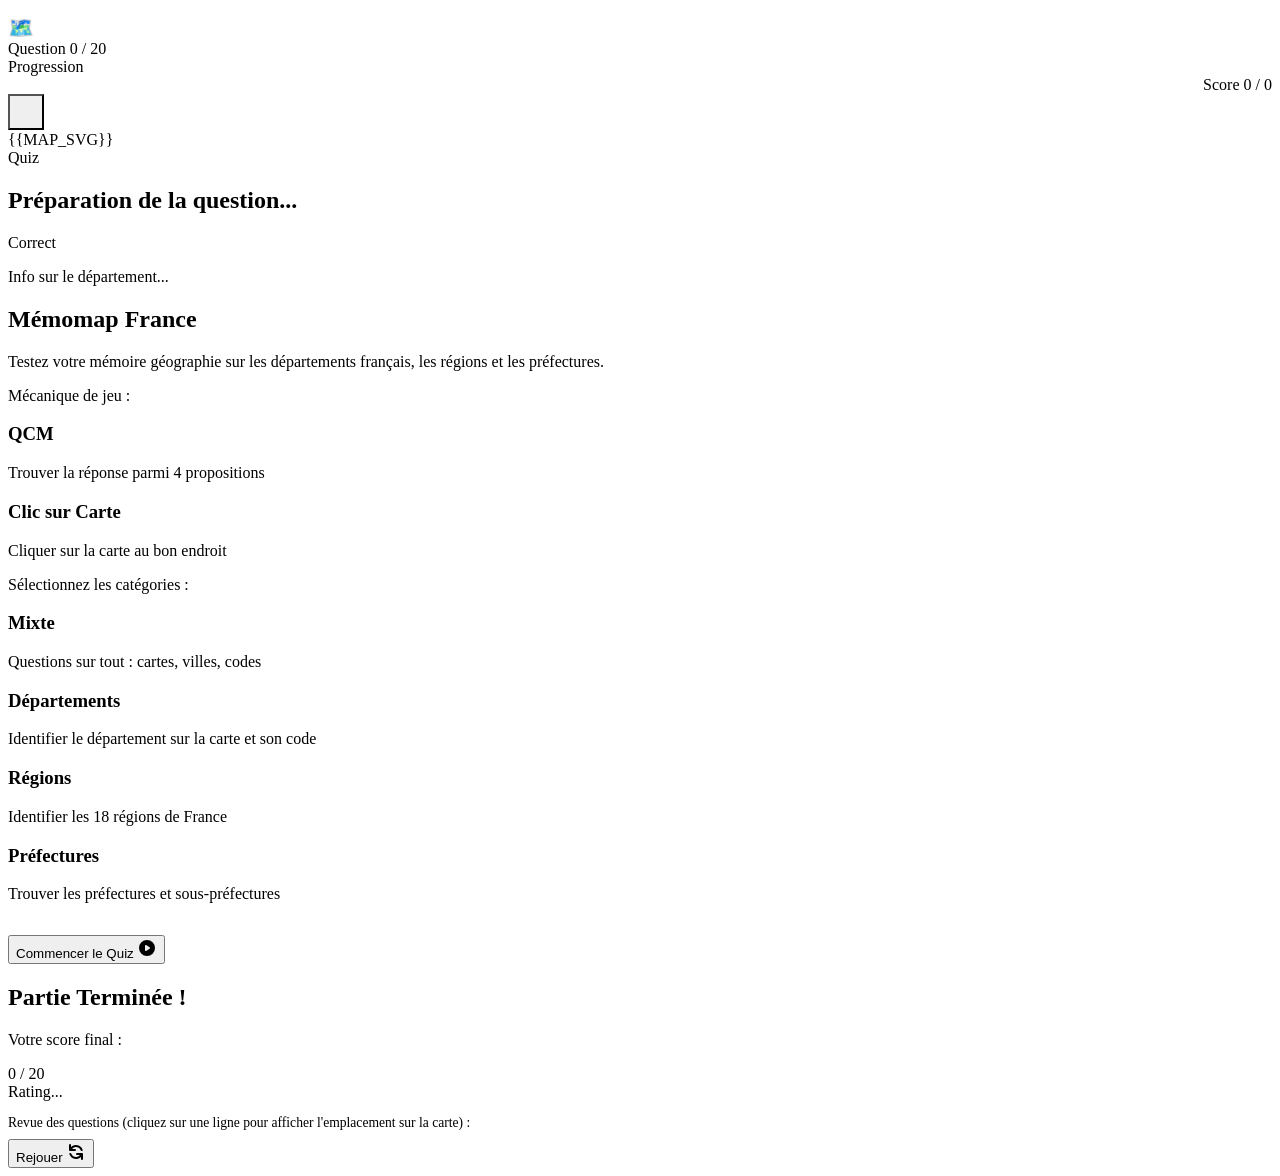
==== dev_tools/index_template.html @ 7ffe9e0e "Initial commit: French geography memory quiz game with interactive SVG map and dual mechanics (QCM /" ====
<!DOCTYPE html>
<html lang="fr" data-theme="dark">
<head>
    <meta charset="UTF-8">
    <meta name="viewport" content="width=device-width, initial-scale=1.0">
    <title>Mémomap France - Jeu de mémoire géographique</title>
    <link rel="stylesheet" href="style.css">
    <link rel="icon" href="data:image/svg+xml,<svg xmlns=%22http://www.w3.org/2000/svg%22 viewBox=%220 0 100 100%22><text y=%22.9em%22 font-size=%2290%22>🗺️</text></svg>">
</head>
<body>
    <!-- Background visual grid -->
    <div class="bg-grid"></div>

    <!-- Floating Map Tooltip -->
    <div id="map-tooltip" class="map-tooltip"></div>

    <!-- Main Container -->
    <main class="main-container" style="margin-top: 1rem;">
        <!-- Combined Header & Live Dashboard -->
        <section class="dashboard">
            <div class="dash-item brand" style="display: flex; flex-direction: row; align-items: center; gap: 0.5rem;">
                <span class="logo-icon" style="font-size: 1.3rem;">🗺️</span>
                <span class="dash-value" style="font-size: 1.1rem; font-weight: 700; background: linear-gradient(135deg, var(--text-primary), var(--accent-color)); -webkit-background-clip: text; -webkit-text-fill-color: transparent;">Mémomap France</span>
            </div>

            <div class="dash-item">
                <span class="dash-label">Question</span>
                <span class="dash-value"><span id="curr-question">0</span> / 20</span>
            </div>
            
            <div class="progress-container">
                <span class="dash-label">Progression</span>
                <div class="progress-bar-wrapper">
                    <div id="progress-bar" class="progress-bar"></div>
                </div>
            </div>

            <div class="dash-item" style="text-align: right;">
                <span class="dash-label">Score</span>
                <span id="score-value" class="dash-value" style="color: var(--accent-color);">0 / 0</span>
            </div>

            <div class="dash-item">
                <button id="theme-toggle" class="btn-icon" title="Changer le thème" style="width: 36px; height: 36px; border-radius: var(--radius-sm);">
                    <!-- Theme icon loaded dynamically via app.js -->
                </button>
            </div>
        </section>

        <!-- Main Game Grid -->
        <section class="game-grid">
            <!-- Left Column: The Interactive Map -->
            <div class="glass-panel map-card">
                {{MAP_SVG}}
            </div>

            <!-- Right Column: The Quiz Panel -->
            <div class="glass-panel quiz-card">
                <div class="question-header">
                    <span id="question-badge" class="question-type-badge">Quiz</span>
                    <h2 id="question-text" class="question-text">Préparation de la question...</h2>
                </div>

                <!-- QCM Options Grid -->
                <div id="options-grid" class="options-grid">
                    <!-- Loaded dynamically via app.js -->
                </div>

                <!-- Informative feedback block shown after answering -->
                <div id="feedback-panel" class="feedback-panel">
                    <div id="feedback-title" class="feedback-title">Correct</div>
                    <p id="feedback-text" class="feedback-text">Info sur le département...</p>
                </div>

                <!-- Action Button -->
                <button id="btn-next" class="btn-primary" style="display: none;">
                    <span>Question Suivante</span>
                    <svg width="20" height="20" viewBox="0 0 20 20" fill="currentColor"><path fill-rule="evenodd" d="M10.293 3.293a1 1 0 011.414 0l6 6a1 1 0 010 1.414l-6 6a1 1 0 01-1.414-1.414L14.586 11H3a1 1 0 110-2h11.586l-4.293-4.293a1 1 0 010-1.414z" clip-rule="evenodd"/></svg>
                </button>
            </div>
        </section>
    </main>

    <!-- Modale Start: Choose settings & Start game -->
    <div id="modal-start" class="overlay active">
        <div class="modal-content">
            <h2 class="modal-title">Mémomap France</h2>
            <p style="color: var(--text-secondary);">Testez votre mémoire géographie sur les départements français, les régions et les préfectures.</p>
            
            <div class="settings-group" style="margin-bottom: 1rem;">
                <span class="settings-label">Mécanique de jeu :</span>
                <div class="settings-options" data-setting-type="mechanic" style="margin-bottom: 0.5rem;">
                    <div class="setting-card active" data-setting="mechanic" data-value="qcm">
                        <h3>QCM</h3>
                        <p>Trouver la réponse parmi 4 propositions</p>
                    </div>
                    <div class="setting-card" data-setting="mechanic" data-value="click">
                        <h3>Clic sur Carte</h3>
                        <p>Cliquer sur la carte au bon endroit</p>
                    </div>
                </div>
            </div>

            <div class="settings-group">
                <span class="settings-label">Sélectionnez les catégories :</span>
                <div class="settings-options" data-setting-type="mode">
                    <div class="setting-card active" data-setting="mode" data-value="mixed">
                        <h3>Mixte</h3>
                        <p>Questions sur tout : cartes, villes, codes</p>
                    </div>
                    <div class="setting-card" data-setting="mode" data-value="depts">
                        <h3>Départements</h3>
                        <p>Identifier le département sur la carte et son code</p>
                    </div>
                    <div class="setting-card" data-setting="mode" data-value="regions">
                        <h3>Régions</h3>
                        <p>Identifier les 18 régions de France</p>
                    </div>
                    <div class="setting-card" data-setting="mode" data-value="cities">
                        <h3>Préfectures</h3>
                        <p>Trouver les préfectures et sous-préfectures</p>
                    </div>
                </div>
            </div>

            <button id="btn-start-game" class="btn-primary" style="margin-top: 1rem;">
                <span>Commencer le Quiz</span>
                <svg width="20" height="20" viewBox="0 0 20 20" fill="currentColor"><path fill-rule="evenodd" d="M10 18a8 8 0 100-16 8 8 0 000 16zM9.555 7.168A1 1 0 008 8v4a1 1 0 001.555.832l3-2a1 1 0 000-1.664l-3-2z" clip-rule="evenodd"/></svg>
            </button>
        </div>
    </div>

    <!-- Modale End: Final scores and review -->
    <div id="modal-end" class="overlay">
        <div class="modal-content" style="max-width: 650px;">
            <h2 class="modal-title">Partie Terminée !</h2>
            <p style="color: var(--text-secondary);">Votre score final :</p>
            
            <div id="final-score" class="score-badge-large">0 / 20</div>
            <div id="rating-message" style="margin-bottom: 0.5rem;">Rating...</div>
            
            <p style="font-size: 0.85rem; color: var(--text-secondary); text-align: left; margin-bottom: 0.5rem;">
                Revue des questions (cliquez sur une ligne pour afficher l'emplacement sur la carte) :
            </p>
            
            <!-- List of failed/correct questions -->
            <div id="recap-list" class="recap-container">
                <!-- Loaded dynamically via app.js -->
            </div>

            <button id="btn-restart" class="btn-primary">
                <span>Rejouer</span>
                <svg width="20" height="20" viewBox="0 0 20 20" fill="currentColor"><path fill-rule="evenodd" d="M4 2a1 1 0 011 1v2.101a7.002 7.002 0 0111.601 2.566 1 1 0 11-1.885.666A5.002 5.002 0 005.999 7H9a1 1 0 110 2H4a1 1 0 01-1-1V3a1 1 0 011-1zm.008 9.057a1 1 0 011.276.61A5.002 5.002 0 0014.001 13H11a1 1 0 110-2h5a1 1 0 011 1v5a1 1 0 11-2 0v-2.101a7.002 7.002 0 01-11.601-2.566 1 1 0 01.61-1.276z" clip-rule="evenodd"/></svg>
            </button>
        </div>
    </div>

    <!-- Load data & logic scripts -->
    <script src="departments.js"></script>
    <script src="app.js"></script>
</body>
</html>
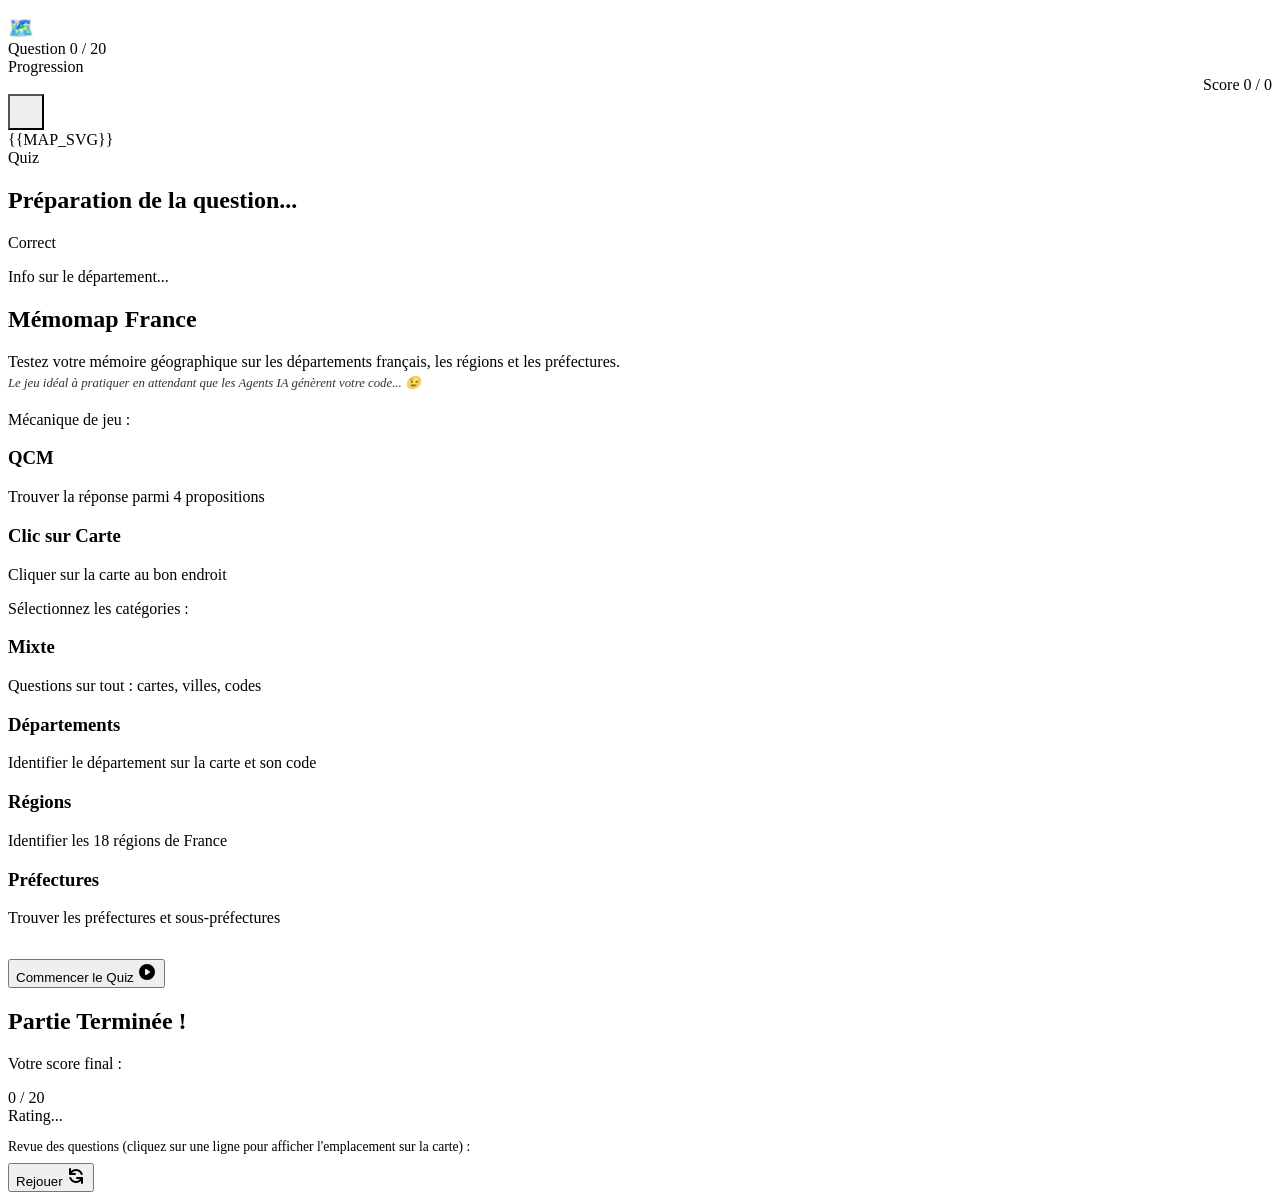
==== commit 198e2d75: "docs: add AI agent coding wink in README and start modal" ====
--- a/dev_tools/index_template.html
+++ b/dev_tools/index_template.html
@@ -85,7 +85,8 @@
     <div id="modal-start" class="overlay active">
         <div class="modal-content">
             <h2 class="modal-title">Mémomap France</h2>
-            <p style="color: var(--text-secondary);">Testez votre mémoire géographie sur les départements français, les régions et les préfectures.</p>
+            <p style="color: var(--text-secondary); margin-bottom: 0.25rem;">Testez votre mémoire géographique sur les départements français, les régions et les préfectures.</p>
+            <p style="color: var(--text-secondary); font-size: 0.8rem; font-style: italic; opacity: 0.8; margin-top: 0; margin-bottom: 1.25rem;">Le jeu idéal à pratiquer en attendant que les Agents IA génèrent votre code... 😉</p>
             
             <div class="settings-group" style="margin-bottom: 1rem;">
                 <span class="settings-label">Mécanique de jeu :</span>
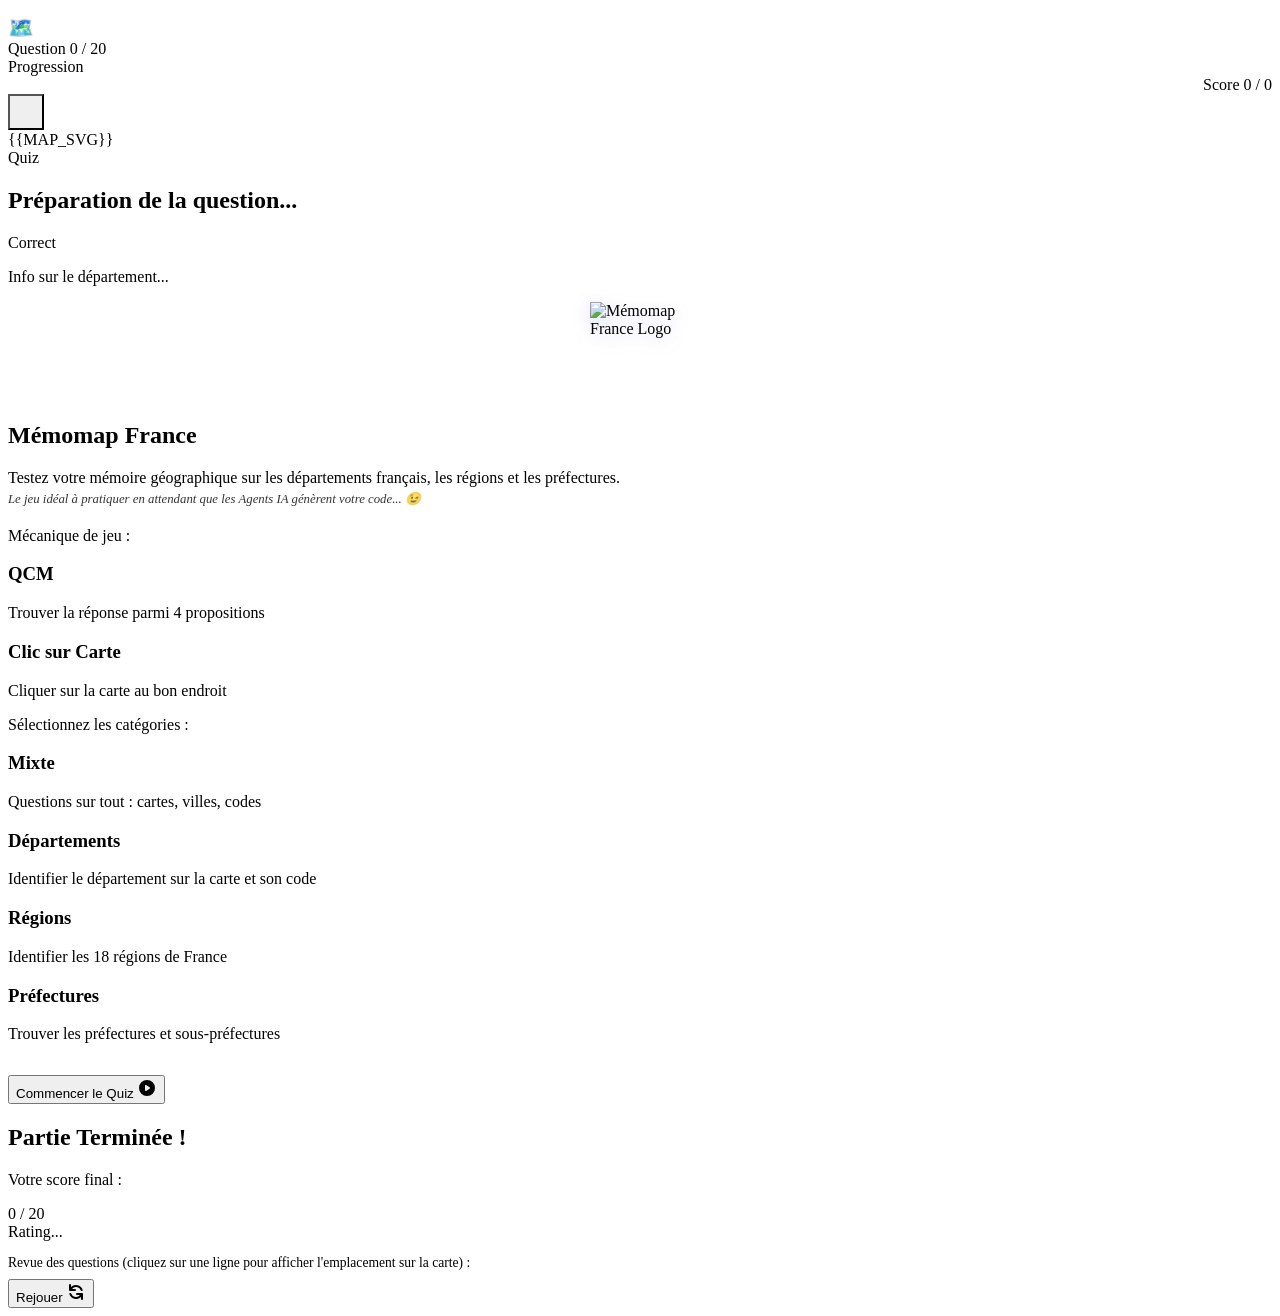
==== commit eea77fbc: "feat: add premium Hexagonal logo, French flag favicon, and advanced SEO/OpenGraph meta tags" ====
--- a/dev_tools/index_template.html
+++ b/dev_tools/index_template.html
@@ -3,9 +3,30 @@
 <head>
     <meta charset="UTF-8">
     <meta name="viewport" content="width=device-width, initial-scale=1.0">
-    <title>Mémomap France - Jeu de mémoire géographique</title>
+    <title>Mémomap France - Jeu de Quiz Géographique Interactif (Régions, Départements, Préfectures)</title>
+    
+    <!-- SEO Meta Tags -->
+    <meta name="description" content="Testez et améliorez vos connaissances de la géographie française avec Mémomap France. Jouez au quiz interactif sur les départements, régions, préfectures et sous-préfectures en mode QCM ou Localisation sur carte.">
+    <meta name="keywords" content="géographie, France, quiz, mémomap, carte de france, départements, régions, préfectures, sous-préfectures, jeu éducatif, DOM TOM">
+    <meta name="author" content="Mémomap France">
+    <meta name="robots" content="index, follow">
+
+    <!-- Open Graph / Facebook -->
+    <meta property="og:type" content="website">
+    <meta property="og:url" content="https://chouteau.github.io/memofrance/">
+    <meta property="og:title" content="Mémomap France - Jeu de Quiz Géographique Interactif">
+    <meta property="og:description" content="Testez et améliorez vos connaissances de la géographie française avec Mémomap France. Quiz interactif en mode QCM ou Localisation sur carte.">
+    <meta property="og:image" content="https://chouteau.github.io/memofrance/logo_hexagon.png">
+
+    <!-- Twitter -->
+    <meta property="twitter:card" content="summary_large_image">
+    <meta property="twitter:url" content="https://chouteau.github.io/memofrance/">
+    <meta property="twitter:title" content="Mémomap France - Jeu de Quiz Géographique Interactif">
+    <meta property="twitter:description" content="Testez et améliorez vos connaissances de la géographie française avec Mémomap France. Quiz interactif en mode QCM ou Localisation sur carte.">
+    <meta property="twitter:image" content="https://chouteau.github.io/memofrance/logo_hexagon.png">
+
     <link rel="stylesheet" href="style.css">
-    <link rel="icon" href="data:image/svg+xml,<svg xmlns=%22http://www.w3.org/2000/svg%22 viewBox=%220 0 100 100%22><text y=%22.9em%22 font-size=%2290%22>🗺️</text></svg>">
+    <link rel="icon" type="image/svg+xml" href="data:image/svg+xml,%3Csvg xmlns='http://www.w3.org/2000/svg' viewBox='0 0 9 6'%3E%3Crect width='3' height='6' fill='%23002654'/%3E%3Crect x='3' width='3' height='6' fill='%23FFF'/%3E%3Crect x='6' width='3' height='6' fill='%23ED2939'/%3E%3C/svg%3E">
 </head>
 <body>
     <!-- Background visual grid -->
@@ -84,6 +105,7 @@
     <!-- Modale Start: Choose settings & Start game -->
     <div id="modal-start" class="overlay active">
         <div class="modal-content">
+            <img src="logo_hexagon.png" alt="Mémomap France Logo" style="width: 100px; height: 100px; margin: 0 auto; display: block; border-radius: var(--radius-sm); box-shadow: var(--shadow-glow); filter: drop-shadow(0 4px 8px rgba(99, 102, 241, 0.25)); border: 1.5px solid var(--border-color); margin-bottom: 1rem;">
             <h2 class="modal-title">Mémomap France</h2>
             <p style="color: var(--text-secondary); margin-bottom: 0.25rem;">Testez votre mémoire géographique sur les départements français, les régions et les préfectures.</p>
             <p style="color: var(--text-secondary); font-size: 0.8rem; font-style: italic; opacity: 0.8; margin-top: 0; margin-bottom: 1.25rem;">Le jeu idéal à pratiquer en attendant que les Agents IA génèrent votre code... 😉</p>
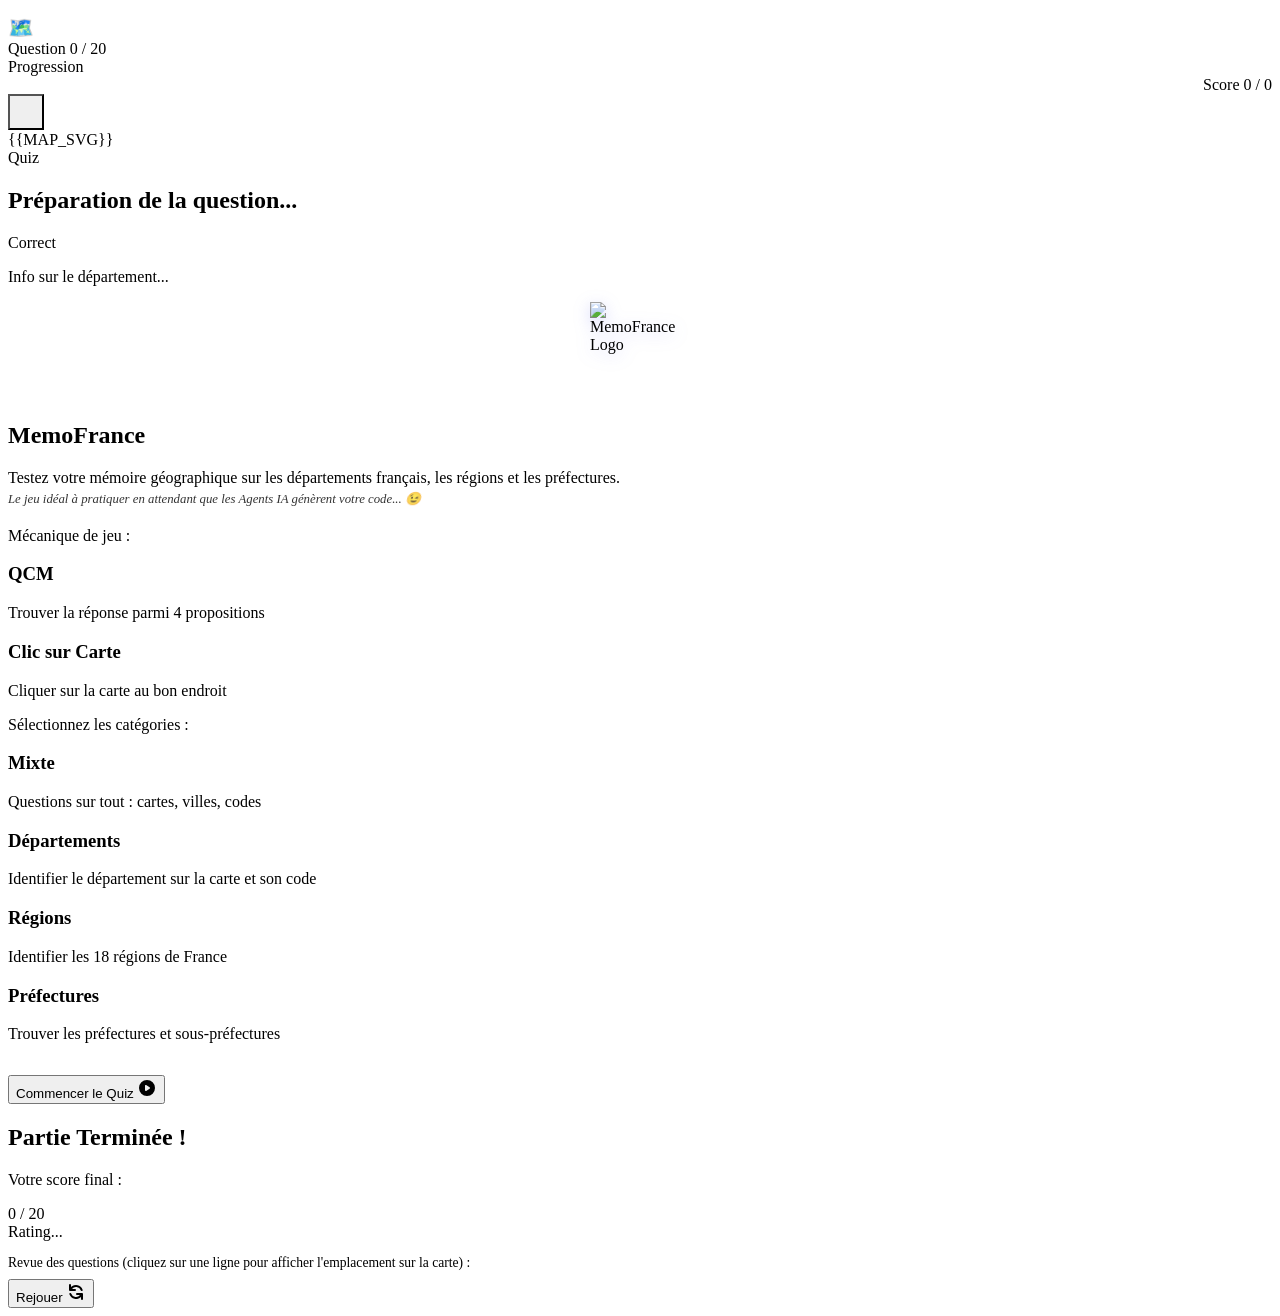
==== commit 8c59509a: "refactor: rename project to MemoFrance across codebase and documentation" ====
--- a/dev_tools/index_template.html
+++ b/dev_tools/index_template.html
@@ -3,26 +3,26 @@
 <head>
     <meta charset="UTF-8">
     <meta name="viewport" content="width=device-width, initial-scale=1.0">
-    <title>Mémomap France - Jeu de Quiz Géographique Interactif (Régions, Départements, Préfectures)</title>
+    <title>MemoFrance - Jeu de Quiz Géographique Interactif (Régions, Départements, Préfectures)</title>
     
     <!-- SEO Meta Tags -->
-    <meta name="description" content="Testez et améliorez vos connaissances de la géographie française avec Mémomap France. Jouez au quiz interactif sur les départements, régions, préfectures et sous-préfectures en mode QCM ou Localisation sur carte.">
-    <meta name="keywords" content="géographie, France, quiz, mémomap, carte de france, départements, régions, préfectures, sous-préfectures, jeu éducatif, DOM TOM">
-    <meta name="author" content="Mémomap France">
+    <meta name="description" content="Testez et améliorez vos connaissances de la géographie française avec MemoFrance. Jouez au quiz interactif sur les départements, régions, préfectures et sous-préfectures en mode QCM ou Localisation sur carte.">
+    <meta name="keywords" content="géographie, France, quiz, memofrance, carte de france, départements, régions, préfectures, sous-préfectures, jeu éducatif, DOM TOM">
+    <meta name="author" content="MemoFrance">
     <meta name="robots" content="index, follow">
 
     <!-- Open Graph / Facebook -->
     <meta property="og:type" content="website">
     <meta property="og:url" content="https://chouteau.github.io/memofrance/">
-    <meta property="og:title" content="Mémomap France - Jeu de Quiz Géographique Interactif">
-    <meta property="og:description" content="Testez et améliorez vos connaissances de la géographie française avec Mémomap France. Quiz interactif en mode QCM ou Localisation sur carte.">
+    <meta property="og:title" content="MemoFrance - Jeu de Quiz Géographique Interactif">
+    <meta property="og:description" content="Testez et améliorez vos connaissances de la géographie française avec MemoFrance. Quiz interactif en mode QCM ou Localisation sur carte.">
     <meta property="og:image" content="https://chouteau.github.io/memofrance/logo_hexagon.png">
 
     <!-- Twitter -->
     <meta property="twitter:card" content="summary_large_image">
     <meta property="twitter:url" content="https://chouteau.github.io/memofrance/">
-    <meta property="twitter:title" content="Mémomap France - Jeu de Quiz Géographique Interactif">
-    <meta property="twitter:description" content="Testez et améliorez vos connaissances de la géographie française avec Mémomap France. Quiz interactif en mode QCM ou Localisation sur carte.">
+    <meta property="twitter:title" content="MemoFrance - Jeu de Quiz Géographique Interactif">
+    <meta property="twitter:description" content="Testez et améliorez vos connaissances de la géographie française avec MemoFrance. Quiz interactif en mode QCM ou Localisation sur carte.">
     <meta property="twitter:image" content="https://chouteau.github.io/memofrance/logo_hexagon.png">
 
     <link rel="stylesheet" href="style.css">
@@ -41,7 +41,7 @@
         <section class="dashboard">
             <div class="dash-item brand" style="display: flex; flex-direction: row; align-items: center; gap: 0.5rem;">
                 <span class="logo-icon" style="font-size: 1.3rem;">🗺️</span>
-                <span class="dash-value" style="font-size: 1.1rem; font-weight: 700; background: linear-gradient(135deg, var(--text-primary), var(--accent-color)); -webkit-background-clip: text; -webkit-text-fill-color: transparent;">Mémomap France</span>
+                <span class="dash-value" style="font-size: 1.1rem; font-weight: 700; background: linear-gradient(135deg, var(--text-primary), var(--accent-color)); -webkit-background-clip: text; -webkit-text-fill-color: transparent;">MemoFrance</span>
             </div>
 
             <div class="dash-item">
@@ -105,8 +105,8 @@
     <!-- Modale Start: Choose settings & Start game -->
     <div id="modal-start" class="overlay active">
         <div class="modal-content">
-            <img src="logo_hexagon.png" alt="Mémomap France Logo" style="width: 100px; height: 100px; margin: 0 auto; display: block; border-radius: var(--radius-sm); box-shadow: var(--shadow-glow); filter: drop-shadow(0 4px 8px rgba(99, 102, 241, 0.25)); border: 1.5px solid var(--border-color); margin-bottom: 1rem;">
-            <h2 class="modal-title">Mémomap France</h2>
+            <img src="logo_hexagon.png" alt="MemoFrance Logo" style="width: 100px; height: 100px; margin: 0 auto; display: block; border-radius: var(--radius-sm); box-shadow: var(--shadow-glow); filter: drop-shadow(0 4px 8px rgba(99, 102, 241, 0.25)); border: 1.5px solid var(--border-color); margin-bottom: 1rem;">
+            <h2 class="modal-title">MemoFrance</h2>
             <p style="color: var(--text-secondary); margin-bottom: 0.25rem;">Testez votre mémoire géographique sur les départements français, les régions et les préfectures.</p>
             <p style="color: var(--text-secondary); font-size: 0.8rem; font-style: italic; opacity: 0.8; margin-top: 0; margin-bottom: 1.25rem;">Le jeu idéal à pratiquer en attendant que les Agents IA génèrent votre code... 😉</p>
             
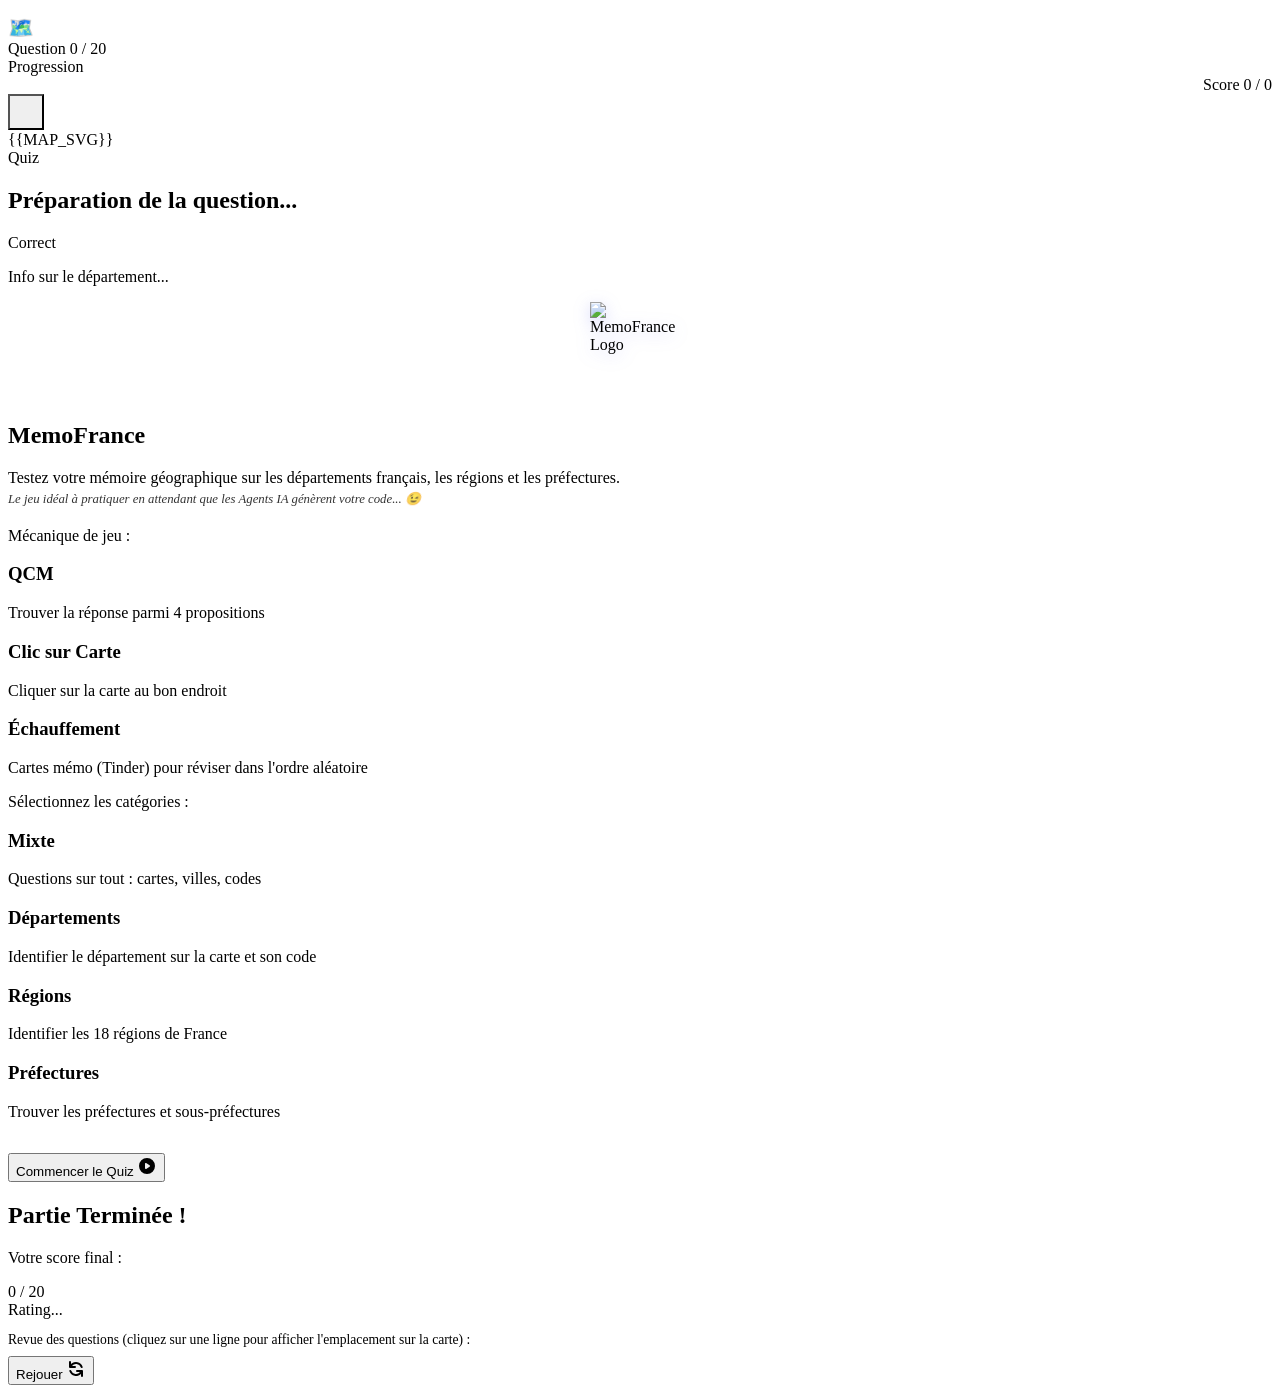
==== commit 52f95c1d: "feat: add Warmup mode with Tinder-like card swiping mechanics and interactive map highlights" ====
--- a/dev_tools/index_template.html
+++ b/dev_tools/index_template.html
@@ -121,6 +121,10 @@
                         <h3>Clic sur Carte</h3>
                         <p>Cliquer sur la carte au bon endroit</p>
                     </div>
+                    <div class="setting-card" data-setting="mechanic" data-value="warmup">
+                        <h3>Échauffement</h3>
+                        <p>Cartes mémo (Tinder) pour réviser dans l'ordre aléatoire</p>
+                    </div>
                 </div>
             </div>
 
@@ -162,13 +166,15 @@
             <div id="final-score" class="score-badge-large">0 / 20</div>
             <div id="rating-message" style="margin-bottom: 0.5rem;">Rating...</div>
             
-            <p style="font-size: 0.85rem; color: var(--text-secondary); text-align: left; margin-bottom: 0.5rem;">
-                Revue des questions (cliquez sur une ligne pour afficher l'emplacement sur la carte) :
-            </p>
-            
-            <!-- List of failed/correct questions -->
-            <div id="recap-list" class="recap-container">
-                <!-- Loaded dynamically via app.js -->
+            <div id="recap-section">
+                <p style="font-size: 0.85rem; color: var(--text-secondary); text-align: left; margin-bottom: 0.5rem;">
+                    Revue des questions (cliquez sur une ligne pour afficher l'emplacement sur la carte) :
+                </p>
+                
+                <!-- List of failed/correct questions -->
+                <div id="recap-list" class="recap-container">
+                    <!-- Loaded dynamically via app.js -->
+                </div>
             </div>
 
             <button id="btn-restart" class="btn-primary">
